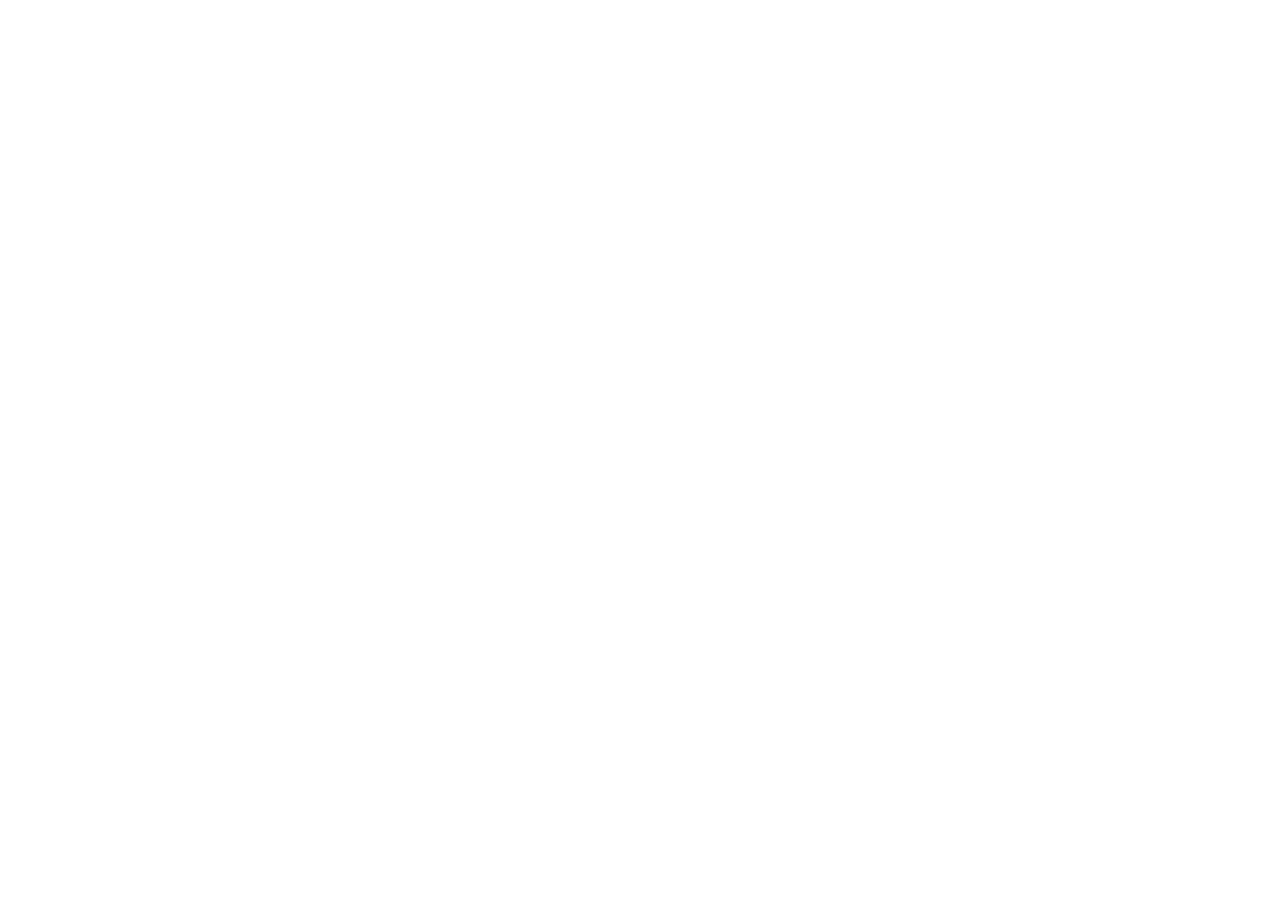
==== index.html @ 0a6c262f "Criei a página principal" ====
<!DOCTYPE html>
<html lang="pt-br">
<head>
    <meta charset="UTF-8">
    <meta name="viewport" content="width=device-width, initial-scale=1.0">
    <link rel="shortcut icon" href="favicon.ico" type="image/x-icon">
    <title>Projetos Redes Sociais</title>
</head>
<body>
    
</body>
</html>
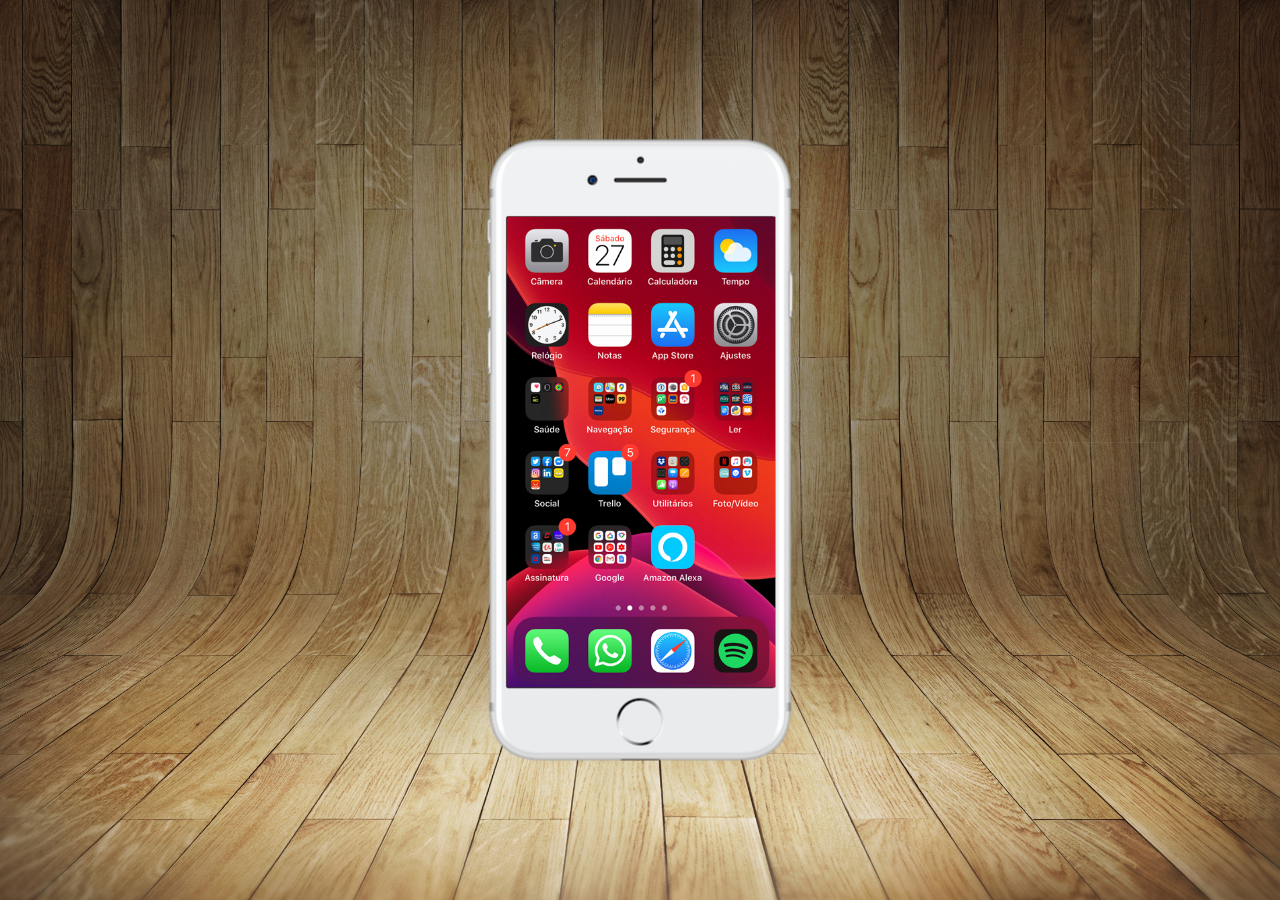
==== commit e07596c9: "Criei a tela home" ====
--- a/index.html
+++ b/index.html
@@ -5,8 +5,16 @@
     <meta name="viewport" content="width=device-width, initial-scale=1.0">
     <link rel="shortcut icon" href="favicon.ico" type="image/x-icon">
     <title>Projetos Redes Sociais</title>
+    <link rel="stylesheet" href="estilos/style.css">
 </head>
 <body>
-    
+    <main>
+        <section id="telefone">
+            <iframe src="home.html" name="tela" id="tela" frameborder="0"></iframe>
+        </section>
+        <section id="redes-sociais">
+
+        </section>
+    </main>
 </body>
 </html>--- a/estilos/style.css
+++ b/estilos/style.css
@@ -0,0 +1,42 @@
+@charset "UTF-8";
+
+* {
+    margin: 0px;
+    padding: 0px;
+    font-family: Arial, Helvetica, sans-serif;
+}
+
+html, body {
+    height: 100vh;
+    width: 100vw;
+    background-color: black;
+}
+
+body {
+    background: url('../imagens/fundo-madeira.jpg') no-repeat top center;
+    background-size: cover;background-attachment: fixed;
+}
+
+main {
+    position: relative;
+    height: 100vh;
+}
+
+section#telefone {
+    position: absolute;
+    top: 50%;
+    left: 50%;
+    transform: translate(-50%, -50%);
+
+    height: 627px;
+    width: 311px;
+    background: url('../imagens/frame-iphone.png') no-repeat;
+}
+
+iframe#tela {
+    position: relative;
+    top: 80px;
+    left: 22px;
+    width: 269px;
+    height: 471px;
+}